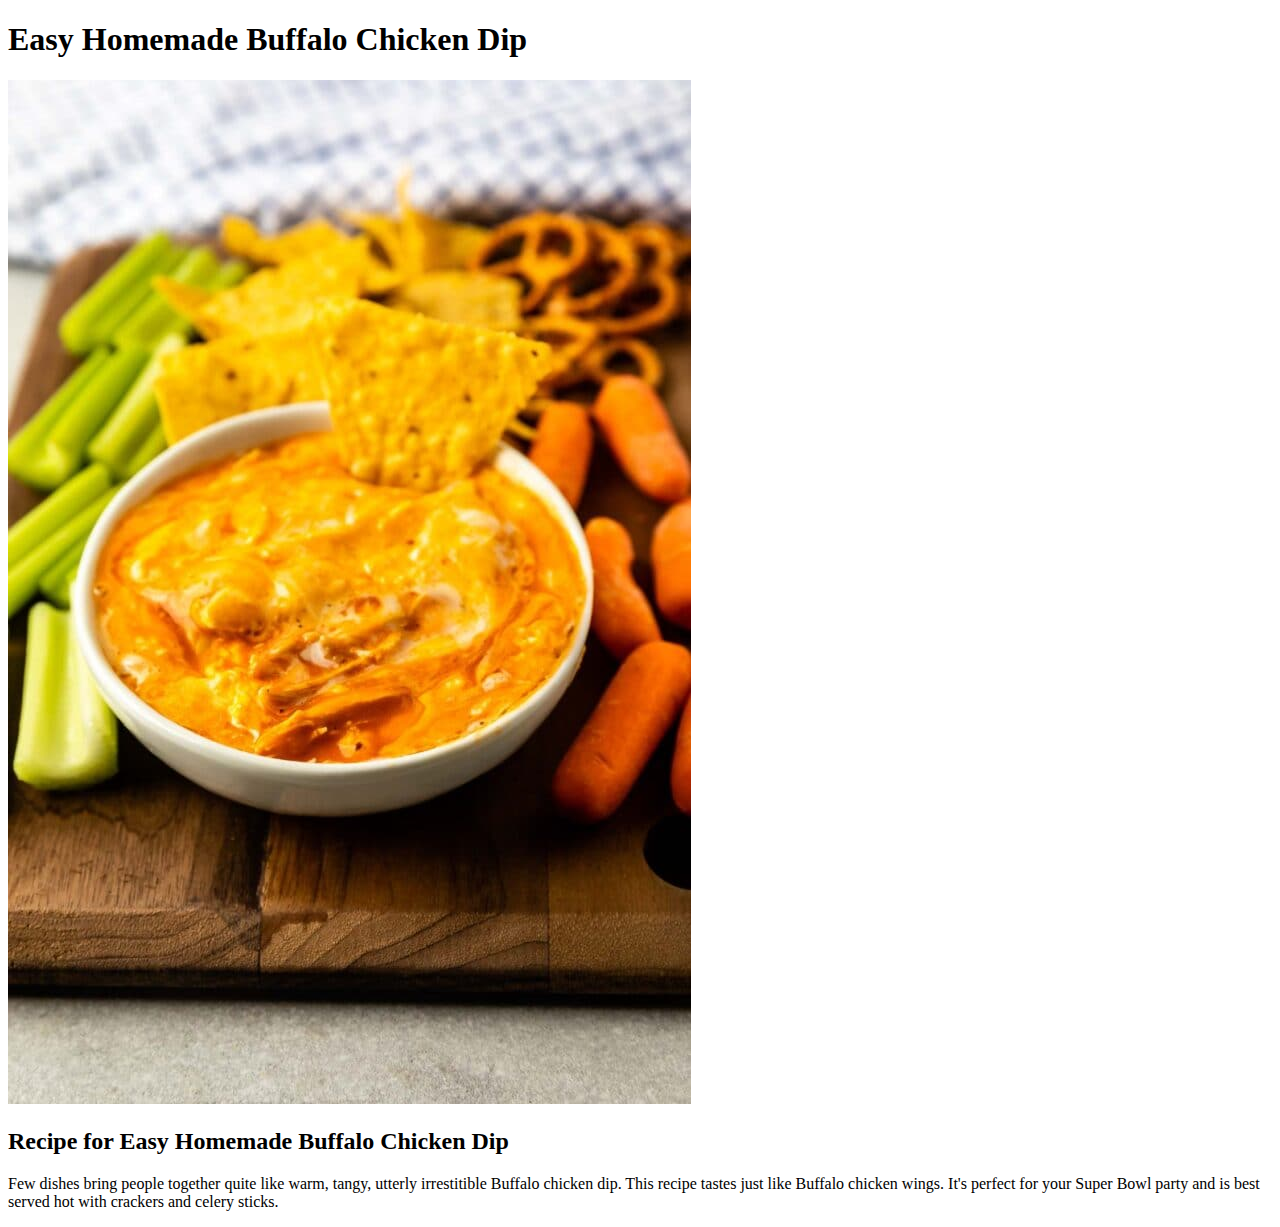
==== odin-recipes/recipes/easy-buffalo-chicken-dip.html @ ffe54e58 "Add: Add a description Add a description of easy homemade buffalo chicken dip." ====
<!DOCTYPE html>

<html lang="en">
    <head>
        <meta charset="utf=8">
        <title>Easy Homemade Buffalo Chicken Dip</title>
    </head>

    <body>
        <h1>Easy Homemade Buffalo Chicken Dip</h1>
        <img src="../image/buffalochickendip.jpg">

        <h2>Recipe for Easy Homemade Buffalo Chicken Dip</h2>

        <p>
            Few dishes bring people together quite like warm, tangy, utterly irrestitible Buffalo chicken dip.
            This recipe tastes just like Buffalo chicken wings. It's perfect for your Super Bowl party
            and is best served hot with crackers and celery sticks.
        </p>
    </body>
</html>
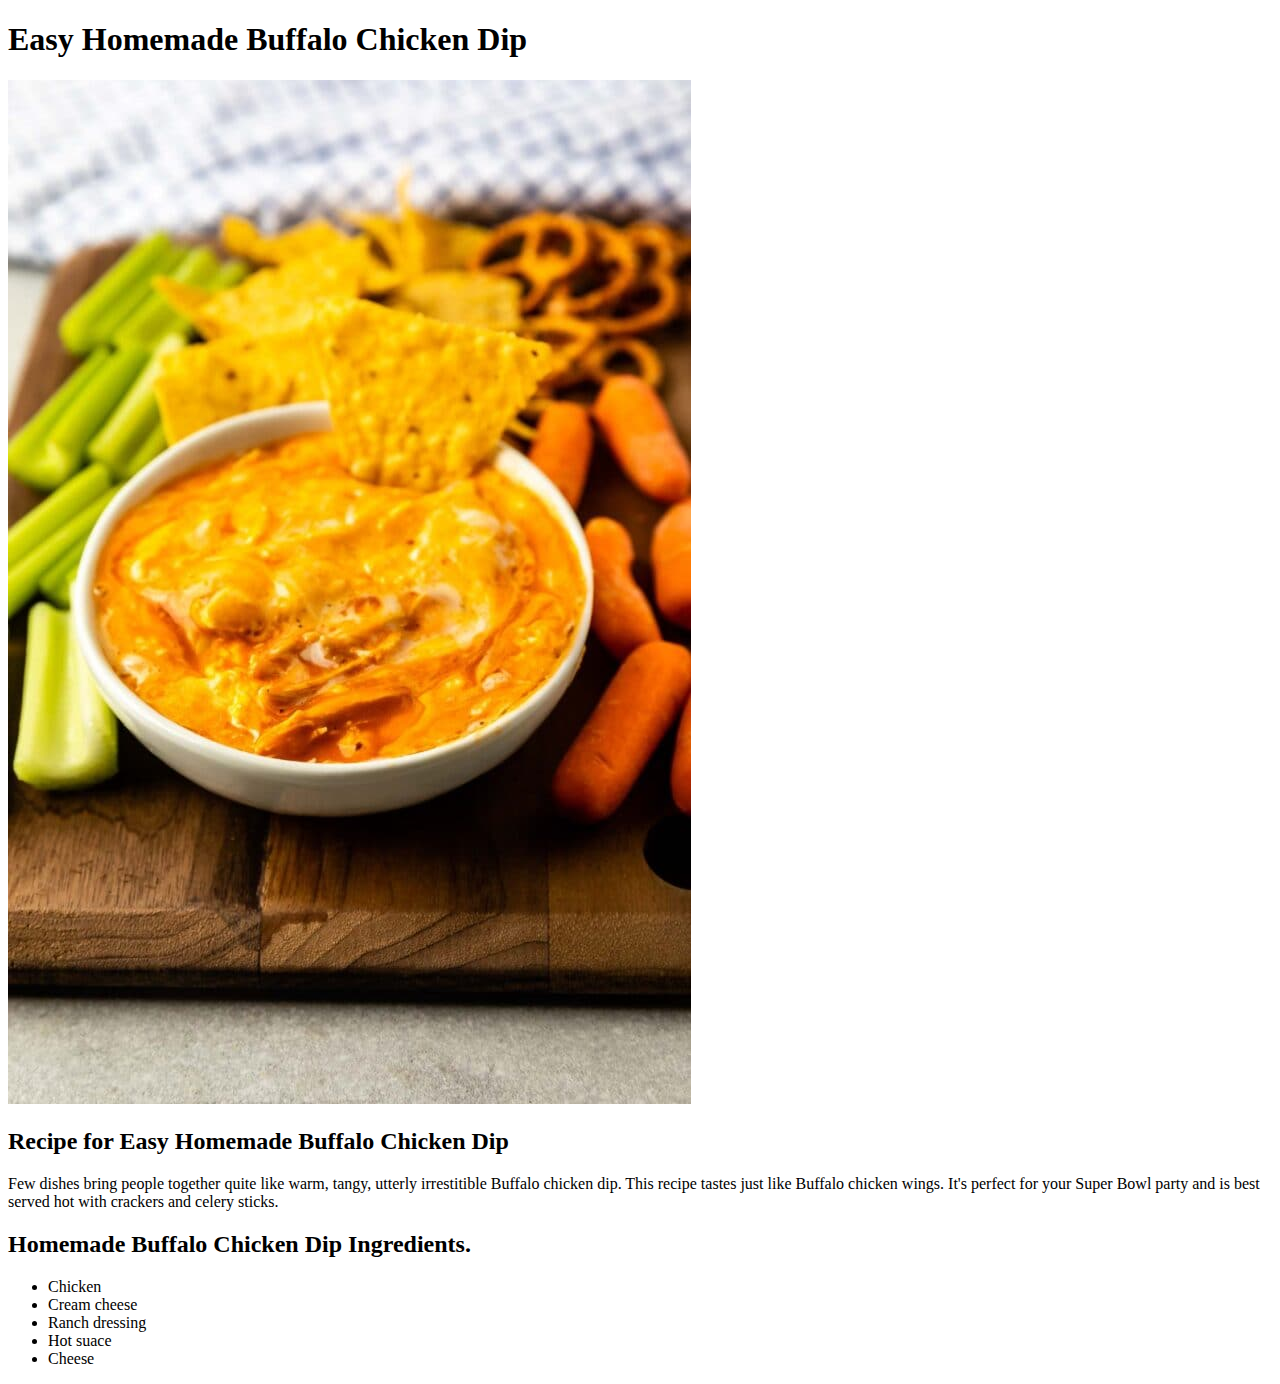
==== commit 79db9186: "Add: Add a list of ingredients" ====
--- a/odin-recipes/recipes/easy-buffalo-chicken-dip.html
+++ b/odin-recipes/recipes/easy-buffalo-chicken-dip.html
@@ -17,5 +17,13 @@
             This recipe tastes just like Buffalo chicken wings. It's perfect for your Super Bowl party
             and is best served hot with crackers and celery sticks.
         </p>
+        <h2>Homemade Buffalo Chicken Dip Ingredients.</h2>
+        <ul>
+            <li>Chicken</li>
+            <li>Cream cheese</li>
+            <li>Ranch dressing</li>
+            <li>Hot suace</li>
+            <li>Cheese</li>
+        </ul>
     </body>
 </html>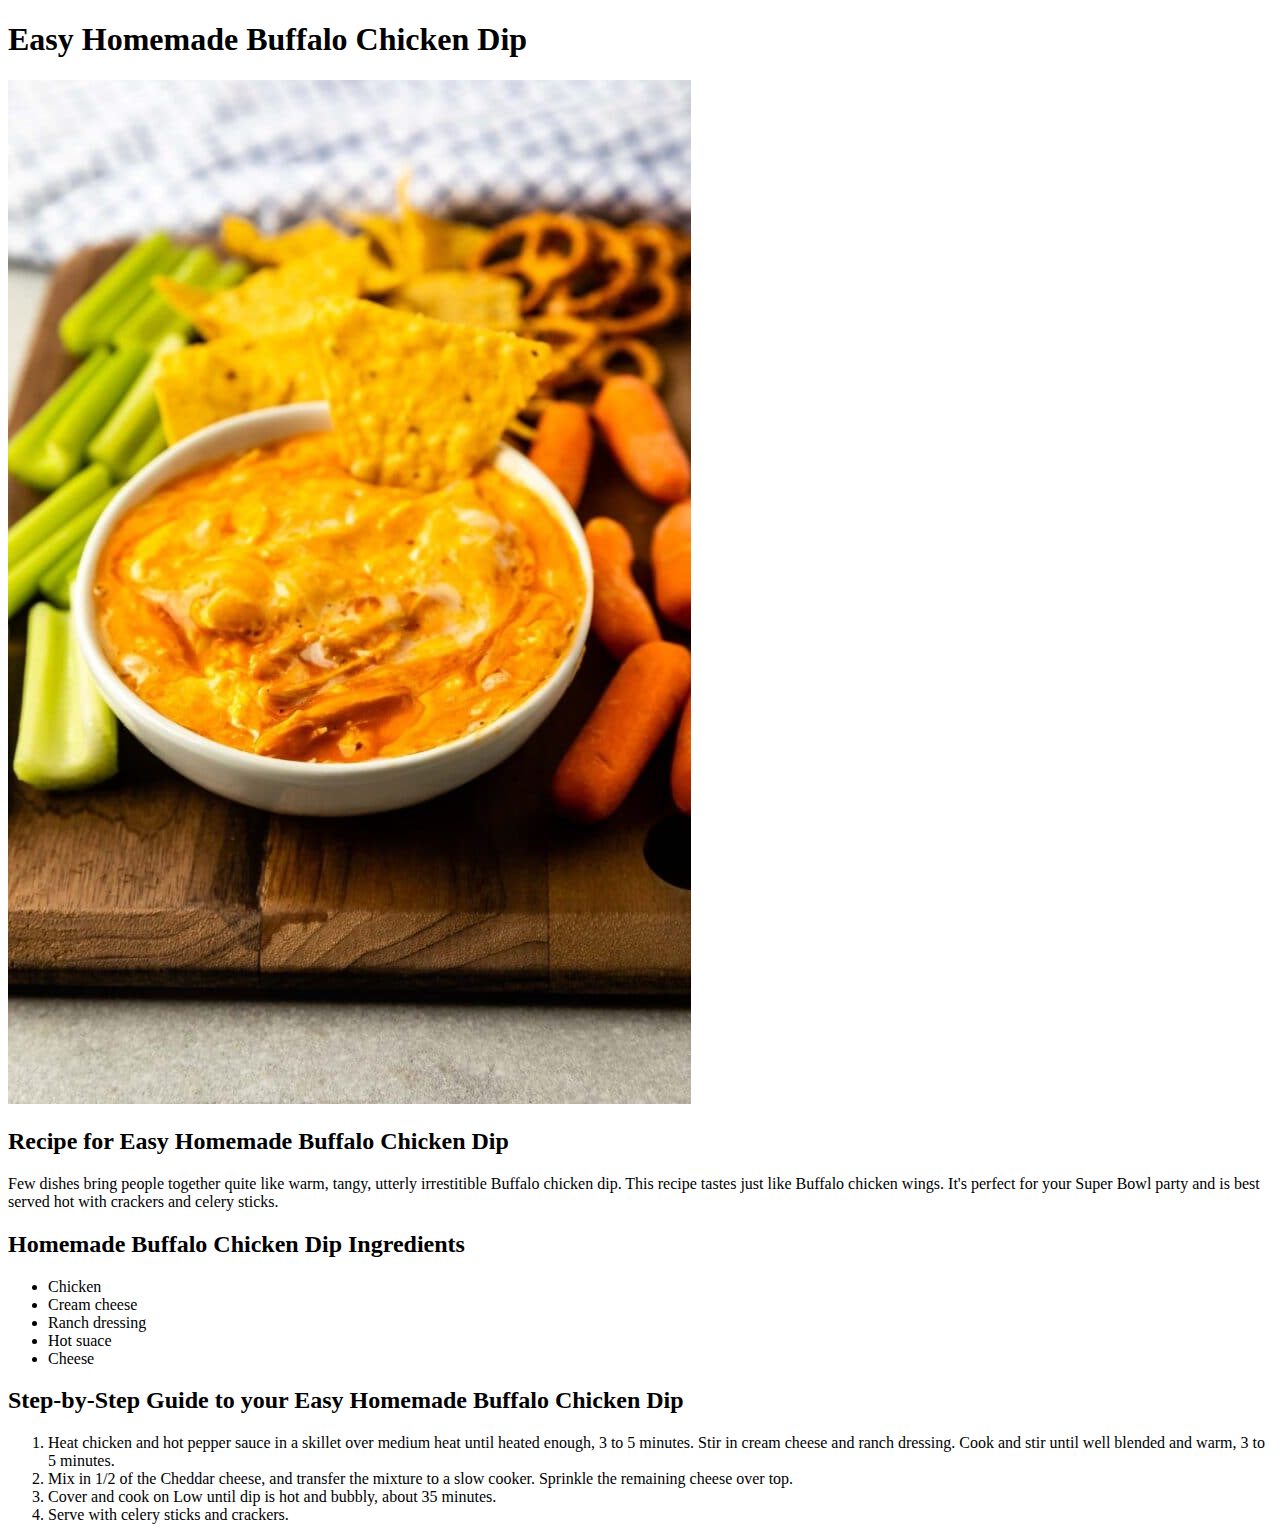
==== commit 8f4daf3f: "Add: A step-by-step guide. A step-by-guide to your easy homemade buffalo chicken dip." ====
--- a/odin-recipes/recipes/easy-buffalo-chicken-dip.html
+++ b/odin-recipes/recipes/easy-buffalo-chicken-dip.html
@@ -17,7 +17,7 @@
             This recipe tastes just like Buffalo chicken wings. It's perfect for your Super Bowl party
             and is best served hot with crackers and celery sticks.
         </p>
-        <h2>Homemade Buffalo Chicken Dip Ingredients.</h2>
+        <h2>Homemade Buffalo Chicken Dip Ingredients</h2>
         <ul>
             <li>Chicken</li>
             <li>Cream cheese</li>
@@ -25,5 +25,23 @@
             <li>Hot suace</li>
             <li>Cheese</li>
         </ul>
+        <h2>Step-by-Step Guide to your Easy Homemade Buffalo Chicken Dip</h2>
+        <ol>
+            <li>
+                Heat chicken and hot pepper sauce in a skillet over medium heat until 
+                heated enough, 3 to 5 minutes. Stir in cream cheese and ranch dressing.
+                Cook and stir until well blended and warm, 3 to 5 minutes.
+            </li>
+            <li>
+                Mix in 1/2 of the Cheddar cheese, and transfer the mixture to a slow cooker.
+                Sprinkle the remaining cheese over top.
+            </li>
+            <li>
+                Cover and cook on Low until dip is hot and bubbly, about 35 minutes.
+            </li>
+            <li>
+                Serve with celery sticks and crackers.
+            </li>
+        </ol>
     </body>
 </html>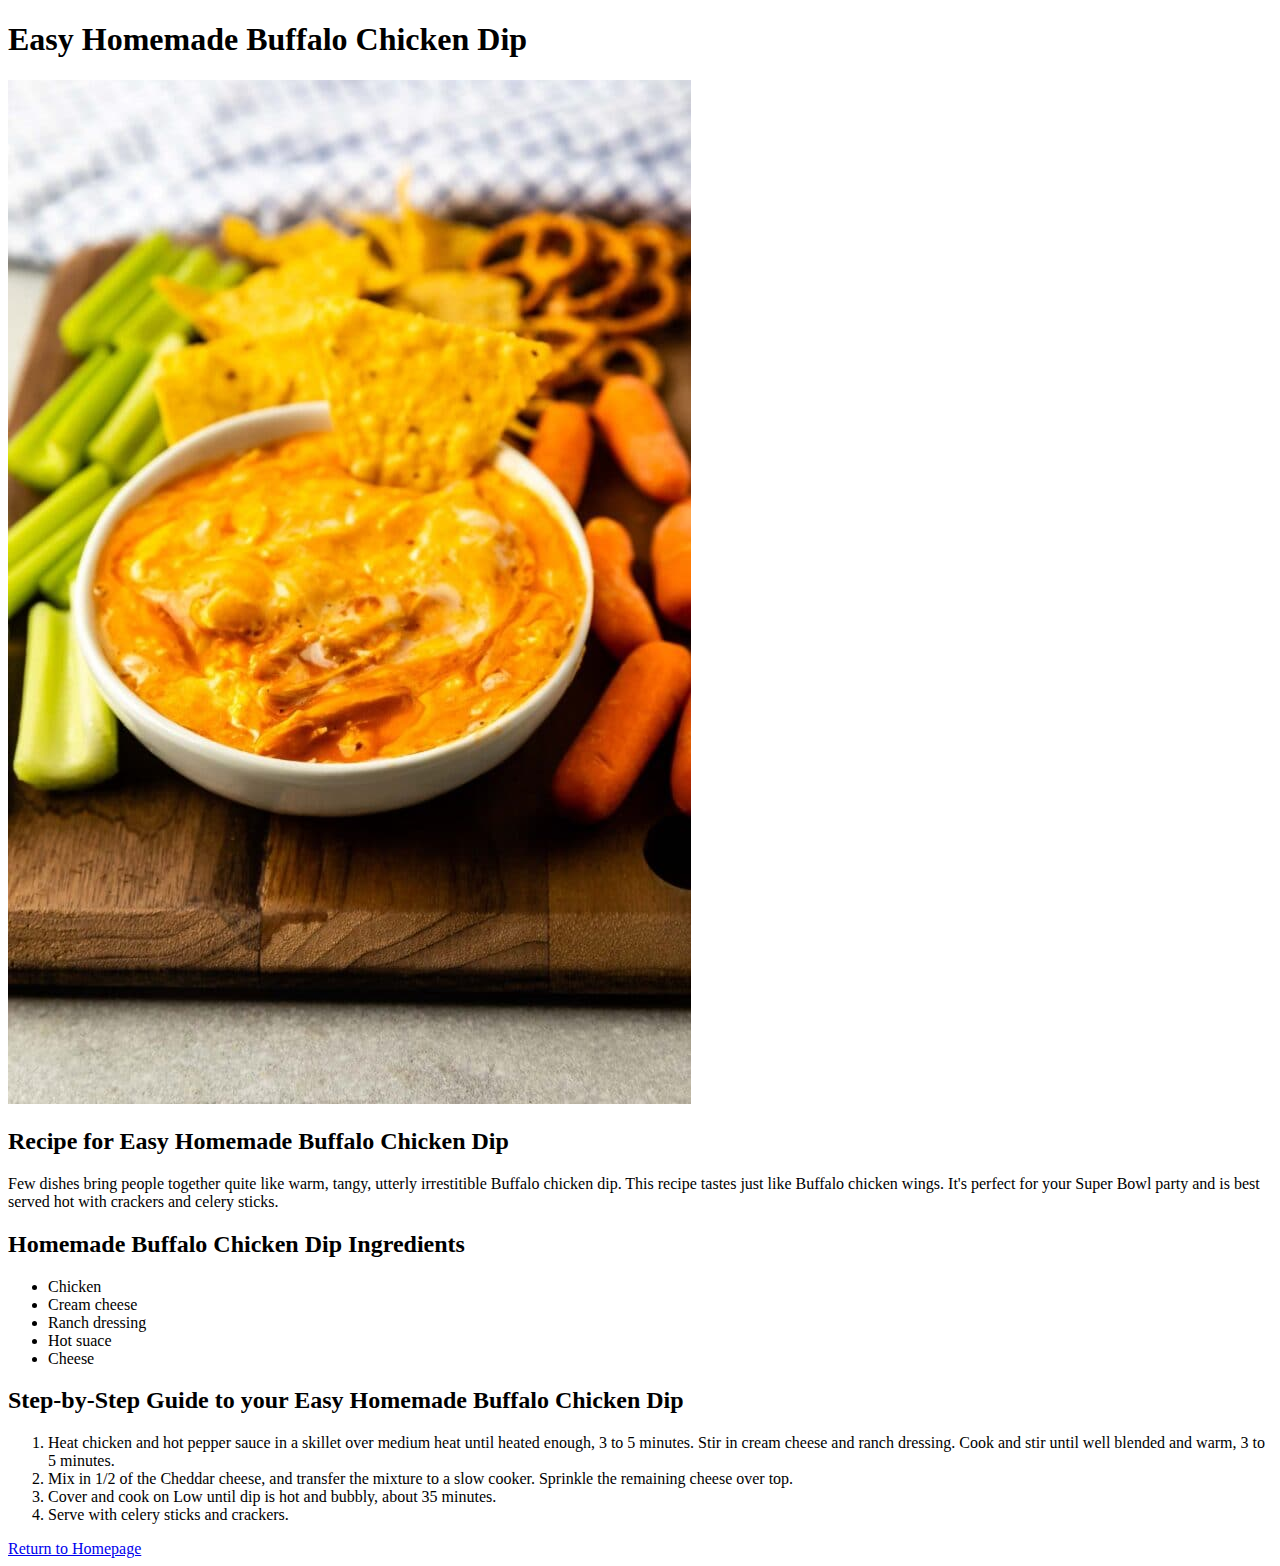
==== commit a2b8ce5e: "Add: Add a link to the homepage" ====
--- a/odin-recipes/recipes/easy-buffalo-chicken-dip.html
+++ b/odin-recipes/recipes/easy-buffalo-chicken-dip.html
@@ -26,6 +26,7 @@
             <li>Cheese</li>
         </ul>
         <h2>Step-by-Step Guide to your Easy Homemade Buffalo Chicken Dip</h2>
+        <p>
         <ol>
             <li>
                 Heat chicken and hot pepper sauce in a skillet over medium heat until 
@@ -43,5 +44,8 @@
                 Serve with celery sticks and crackers.
             </li>
         </ol>
+        </p>
+        
+        <a href="../index.html">Return to Homepage</a>
     </body>
 </html>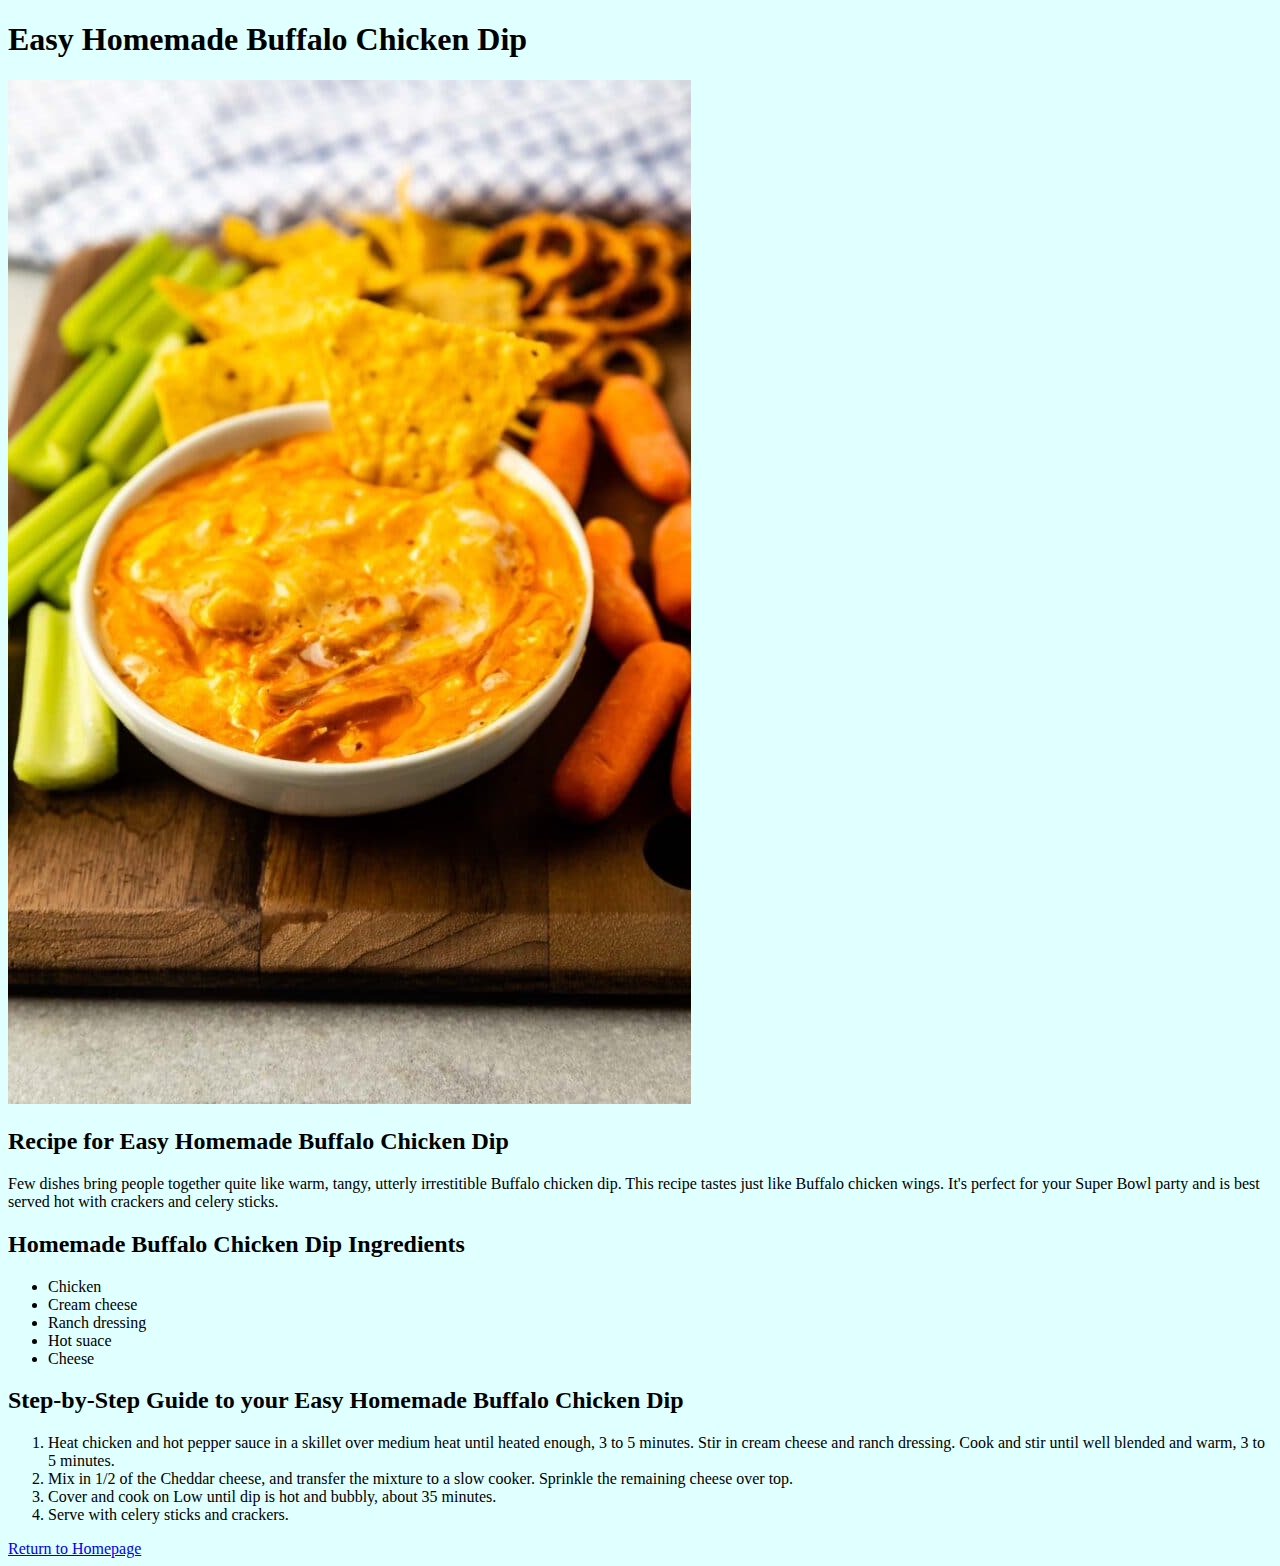
==== commit 59651e3b: "Add a background color to the body The color light cyan is added to the body of all pages." ====
--- a/odin-recipes/recipes/easy-buffalo-chicken-dip.html
+++ b/odin-recipes/recipes/easy-buffalo-chicken-dip.html
@@ -2,6 +2,7 @@
 
 <html lang="en">
     <head>
+        <link rel="stylesheet" href="../style/style.css">
         <meta charset="utf=8">
         <title>Easy Homemade Buffalo Chicken Dip</title>
     </head>
--- a/odin-recipes/style/style.css
+++ b/odin-recipes/style/style.css
@@ -0,0 +1,3 @@
+body {
+    background-color: lightcyan;
+}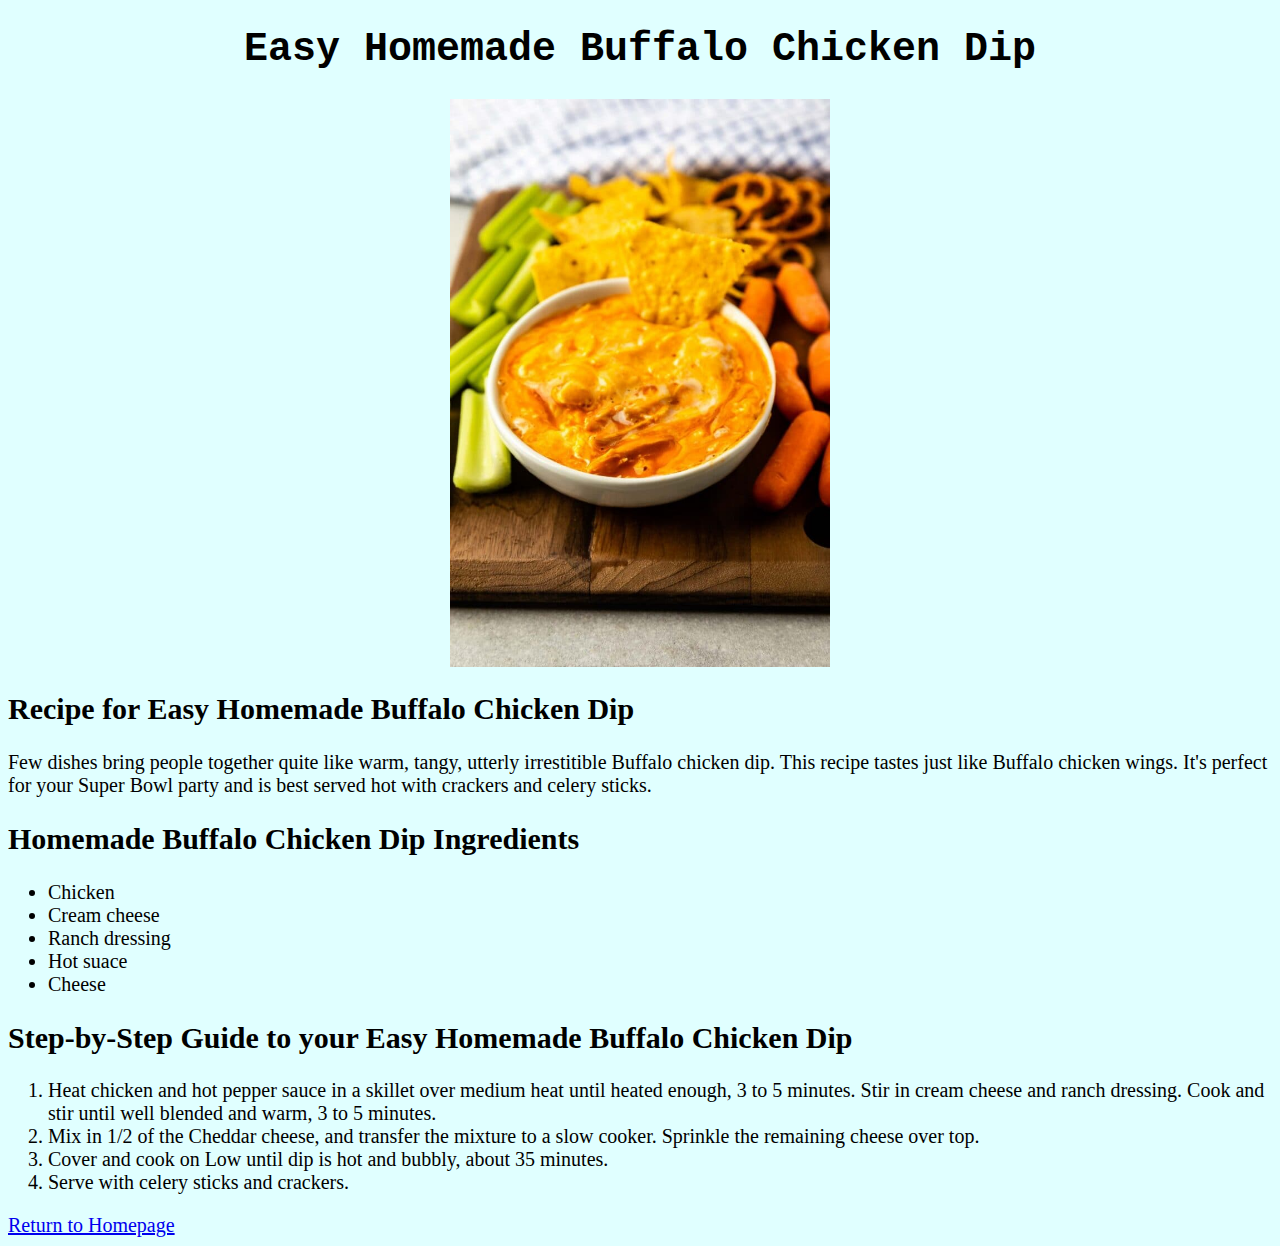
==== commit becce45e: "Center all images Added a class style rule to center all images in the style sheet. Then added that " ====
--- a/odin-recipes/recipes/easy-buffalo-chicken-dip.html
+++ b/odin-recipes/recipes/easy-buffalo-chicken-dip.html
@@ -9,7 +9,7 @@
 
     <body>
         <h1>Easy Homemade Buffalo Chicken Dip</h1>
-        <img src="../image/buffalochickendip.jpg">
+        <img src="../image/buffalochickendip.jpg" class="center">
 
         <h2>Recipe for Easy Homemade Buffalo Chicken Dip</h2>
 
--- a/odin-recipes/style/style.css
+++ b/odin-recipes/style/style.css
@@ -1,3 +1,24 @@
 body {
     background-color: lightcyan;
-}+    font-size: 20px;
+}
+
+h1 {
+    text-align: center;
+    font-family: monospace, serif, sans-serif;
+}
+
+.center {
+    display: block;
+    margin-left: auto;
+    margin-right: auto;
+    width: 30%;
+}
+
+.list-item {
+    text-align: center;
+    color: lightcyan;
+}
+
+
+
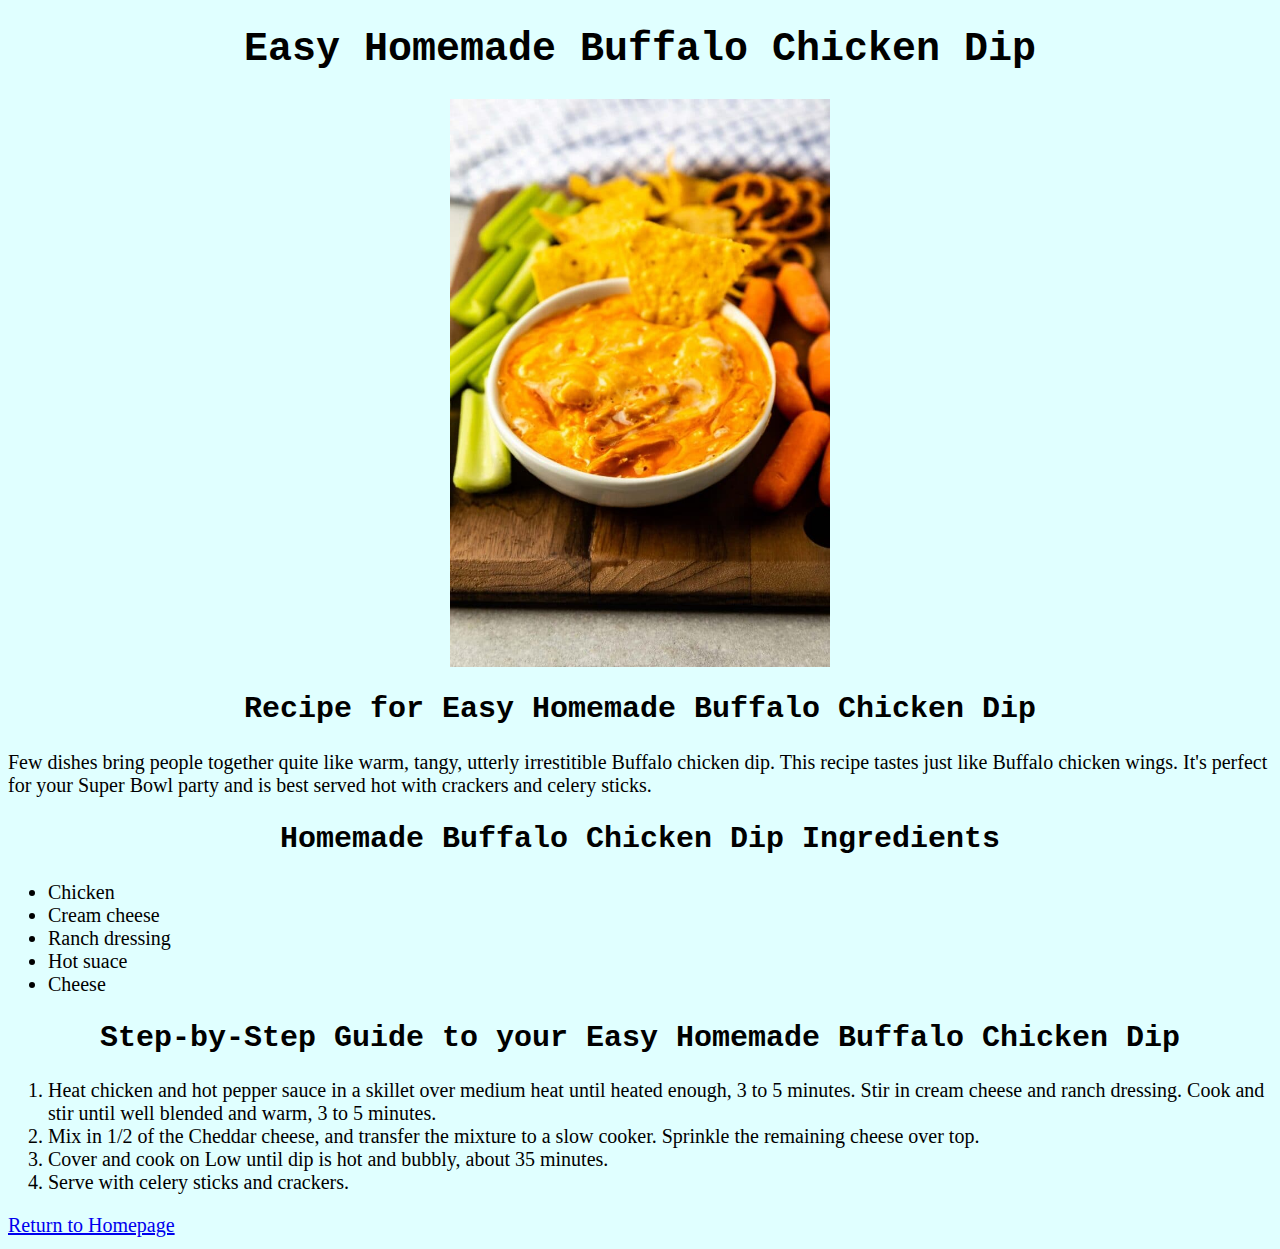
==== commit f596b925: "Add an alt attribute to all images" ====
--- a/odin-recipes/recipes/easy-buffalo-chicken-dip.html
+++ b/odin-recipes/recipes/easy-buffalo-chicken-dip.html
@@ -9,7 +9,7 @@
 
     <body>
         <h1>Easy Homemade Buffalo Chicken Dip</h1>
-        <img src="../image/buffalochickendip.jpg" class="center">
+        <img src="../image/buffalochickendip.jpg" class="center" alt="An image with a bowl of buffalo chicken dip">
 
         <h2>Recipe for Easy Homemade Buffalo Chicken Dip</h2>
 
--- a/odin-recipes/style/style.css
+++ b/odin-recipes/style/style.css
@@ -4,6 +4,11 @@
 }
 
 h1 {
+    text-align: center;
+    font-family: monospace, serif, sans-serif;
+}
+
+h2 {
     text-align: center;
     font-family: monospace, serif, sans-serif;
 }
@@ -22,3 +27,6 @@
 
 
 
+
+
+
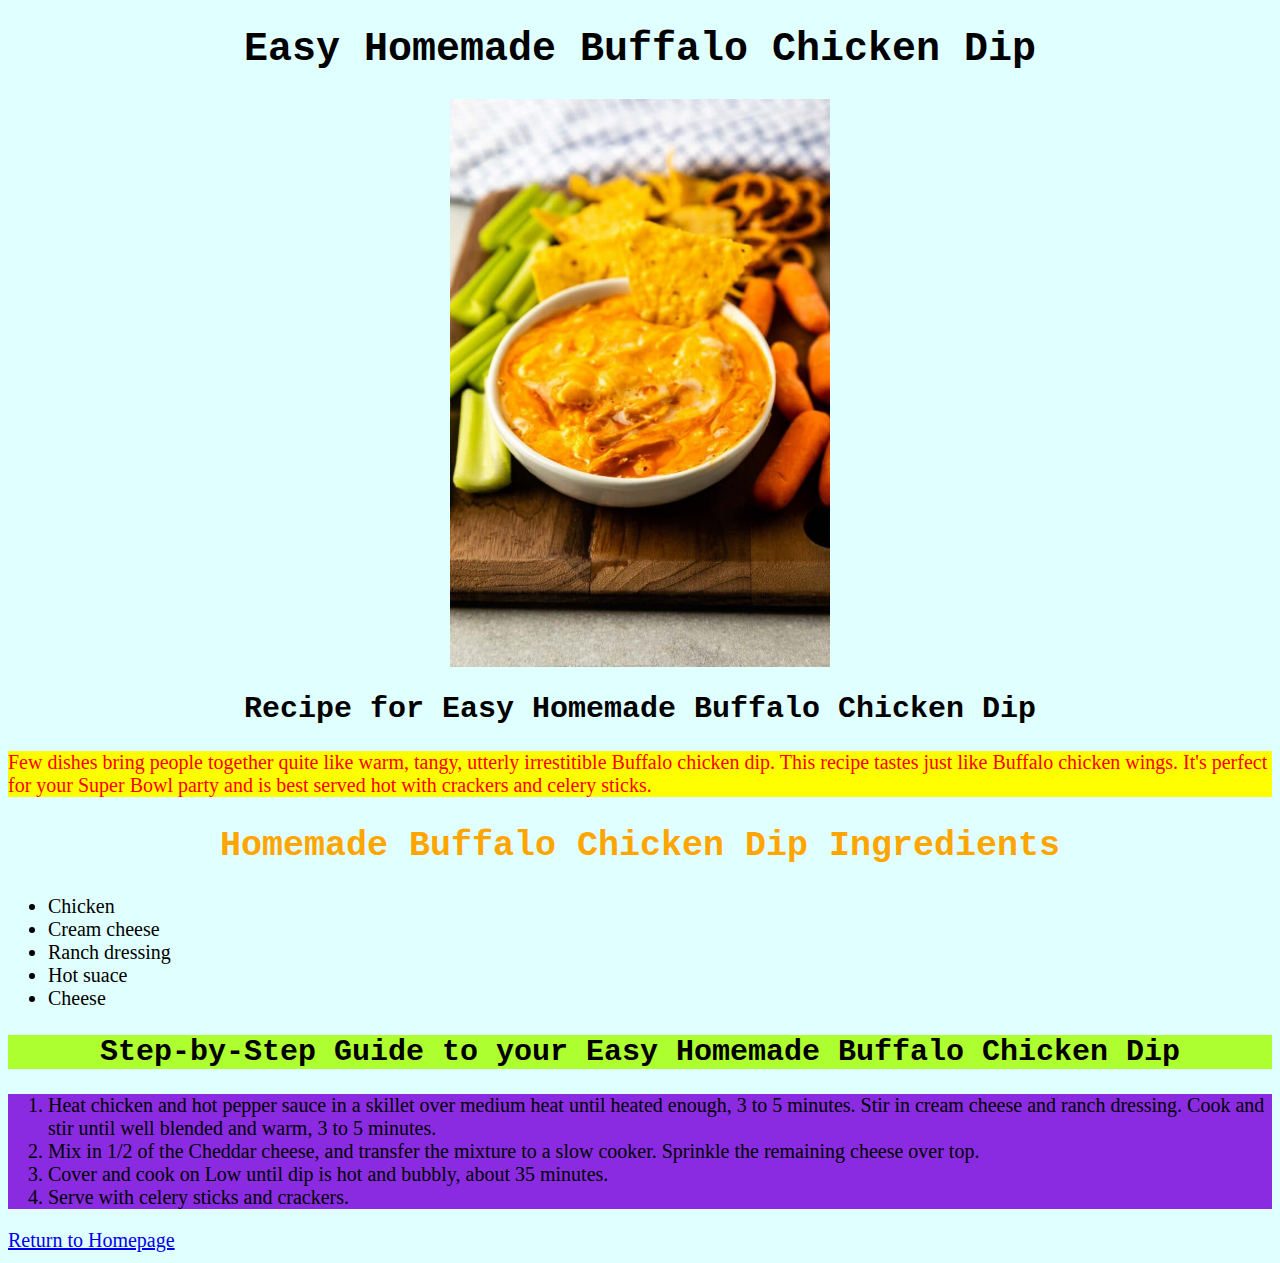
==== commit 829dd62c: "Add different style rules Add different style rules to the style.css sheet and put them in the indiv" ====
--- a/odin-recipes/recipes/easy-buffalo-chicken-dip.html
+++ b/odin-recipes/recipes/easy-buffalo-chicken-dip.html
@@ -13,12 +13,12 @@
 
         <h2>Recipe for Easy Homemade Buffalo Chicken Dip</h2>
 
-        <p>
+        <p class="index-p">
             Few dishes bring people together quite like warm, tangy, utterly irrestitible Buffalo chicken dip.
             This recipe tastes just like Buffalo chicken wings. It's perfect for your Super Bowl party
             and is best served hot with crackers and celery sticks.
         </p>
-        <h2>Homemade Buffalo Chicken Dip Ingredients</h2>
+        <h2 id="homemade-index">Homemade Buffalo Chicken Dip Ingredients</h2>
         <ul>
             <li>Chicken</li>
             <li>Cream cheese</li>
@@ -26,9 +26,9 @@
             <li>Hot suace</li>
             <li>Cheese</li>
         </ul>
-        <h2>Step-by-Step Guide to your Easy Homemade Buffalo Chicken Dip</h2>
+        <h2 class="steps">Step-by-Step Guide to your Easy Homemade Buffalo Chicken Dip</h2>
         <p>
-        <ol>
+        <ol class="recipe">
             <li>
                 Heat chicken and hot pepper sauce in a skillet over medium heat until 
                 heated enough, 3 to 5 minutes. Stir in cream cheese and ranch dressing.
--- a/odin-recipes/style/style.css
+++ b/odin-recipes/style/style.css
@@ -11,6 +11,24 @@
 h2 {
     text-align: center;
     font-family: monospace, serif, sans-serif;
+}
+
+.index-p {
+    background-color: yellow;
+    color: red;
+}
+
+#homemade-index {
+    color: orange;
+    font-size: 35px;
+}
+
+.steps {
+    background-color: greenyellow;
+}
+
+.recipe {
+    background-color: blueviolet;
 }
 
 .center {
